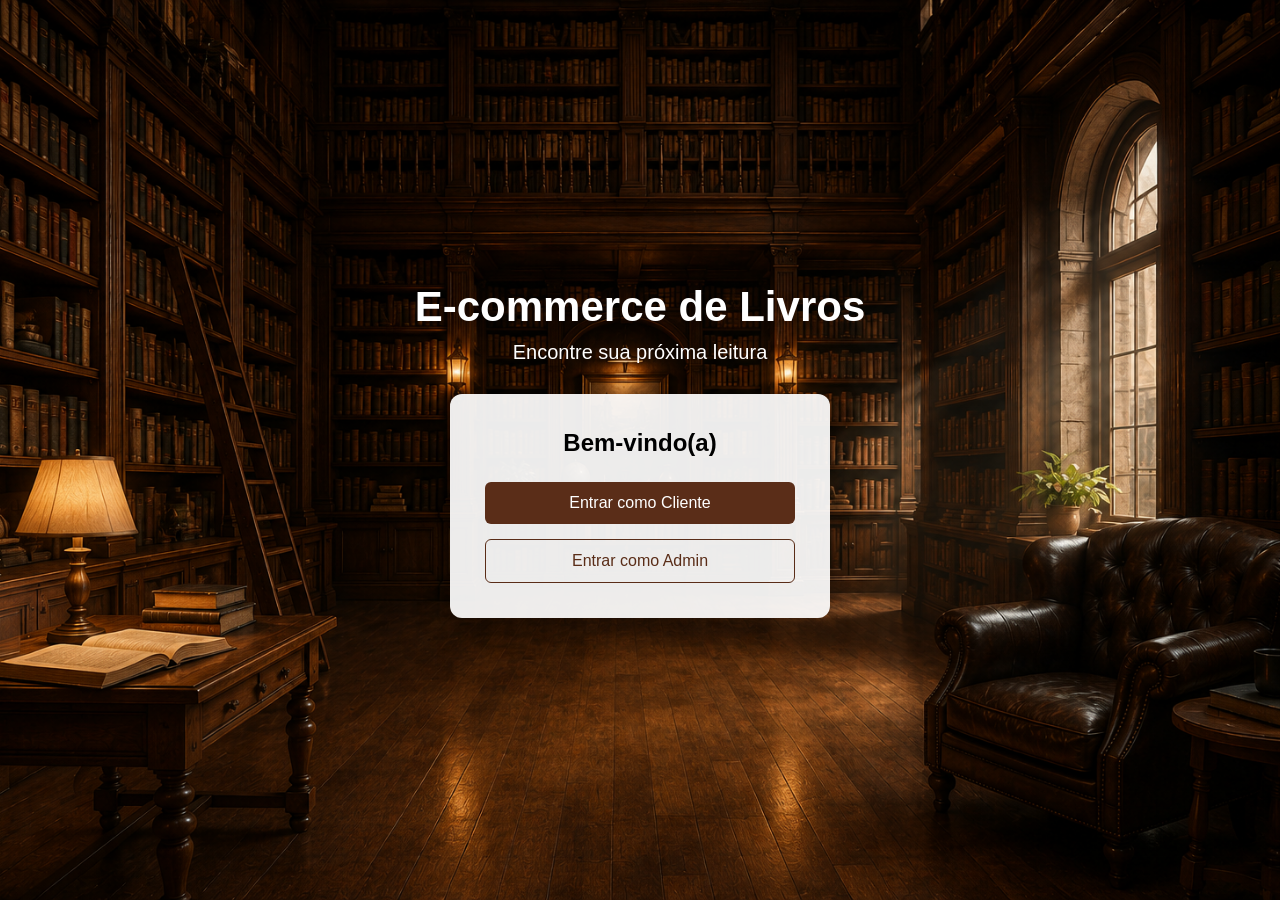
==== index.html @ c906cd30 "feat: cria a tela inicial de acesso" ====
<!DOCTYPE html>
<html lang="pt-BR">

<head>
    <meta charset="UTF-8">
    <meta name="viewport" content="width=device-width, initial-scale=1.0">
    <title>E-commerce de Livros</title>
    <link rel="stylesheet" href="css/style.css">

</head>

<body>
    <main class="container"> <!-- Cria um conteiner principal-->

        <div class="apresentacao">
            <h1>E-commerce de Livros</h1>
            <p> Encontre sua próxima leitura </p>
        </div>

    <div class="card-login">
        <h2>Bem-vindo(a)</h2>

        <div class="botoes">
        <button class="btn-cliente">Entrar como Cliente</button>
        <button class="btn-admin">Entrar como Admin</button> 
        </div> 
     </div>

    </main>
</body>

</html>
---- css/style.css ----
/* Aplica as configurações em todos os elementos da página*/
*{
    margin: 0; /* Remove as margens padrao do navegador*/
    padding: 0; /*Remove os espaçamentos internos padrão*/
    box-sizing: border-box; /* Faz Largura e a altura considerarem o padding e a borda*/
}
/* Configuraçoes gerais da pagina*/
body{
    font-family: Arial, sans-serif;
    background-image:url("../images/biblioteca.png"); /*imagem de fundo da tela inicial*/
    background-size: cover; /* faz a imagem preencher a tela inteira*/
    background-position: center; /* Centraliza a imagem */
    background-repeat: no-repeat;/* impede que a imagem fique se repetindo*/

}
/* Este é o container principal da pagina inicial*/
.container{
    min-height: 100vh; /* faz com que o texto ocupe no minimo 100% da altura visivel da tela*/

    display: flex; /* ativa o flexbox*/
    flex-direction: column; /* Organiza os elementos verticalmente*/
    justify-content: center; /*Centraliza no eixo vertical*/
    align-items: center; /*Centraliza no eixo horizontal*/
}

/*Area de apresentaçao*/
.apresentacao{
    text-align: center;
    color: white;
    margin-bottom: 30px;
}

/* Titulo principal*/
.apresentacao h1{
    font-size: 42px;
    margin-bottom: 10px;
}

/*subtitulo*/
.apresentacao p{
    font-size: 20px;
    margin-bottom: 0;
}

/*Container que agrupa os botoes da tela inicial*/
.botoes{
    display: flex; /*Coloca os botoes em um layout flexivel*/
    flex-direction: column;/*coloca um botao embaixo do outro*/
    gap: 15px;
}

/* estilo dos botoes da tela inicial*/
.botoes button{
    width: 100%;
    padding: 12px 24px; /*mexe no espaçamento intero(vertical e horizontal)*/
    font-size: 16px;
    cursor: pointer;
    

}

/* Card de entrada no sistema */
.card-login {
    background-color: rgba(255, 255, 255, 0.90); /*branco com leve transparencia */
    padding: 35px;
    border-radius: 12px; /*arredonda os cantos do card */
    width: 380px; /* largura do card*/
    text-align: center; /*centraliza o "Bemvindo(a)"*/
}

/*titulo de dentro do card*/
.card-login h2 {
    font-size: 24px;
    margin-bottom: 25px;
}

.card-login {
    background-color:rgba(255, 255, 255, 0.92);
    padding: 35px;
    border-radius: 12px;
    width: 380px;
    text-align: center;
    box-shadow: 0 8px 30px rgba(0, 0, 0, 0.35);/*cria uma sombra atras do card*/


}

/* Botao principal do Cliente */
.btn-cliente{
    background-color: #5a2d18;
    color: white;
    border: none;
    border-radius: 6px;
}

.btn-admin{
    background-color: transparent;
    color: #5a2d18;
    border: 1px solid #5a2d18;
    border-radius: 6px;
}

/*Efeito ao passar o mouse no botao cliente*/
.btn-cliente:hover{ /*classe que aplica essas propriedades abaixo somente quando o mouse passa pelo botao*/
    background-color:#3f1f10;

}

.btn-admin:hover{
    background-color:#5a2d18;
    color: white;
}
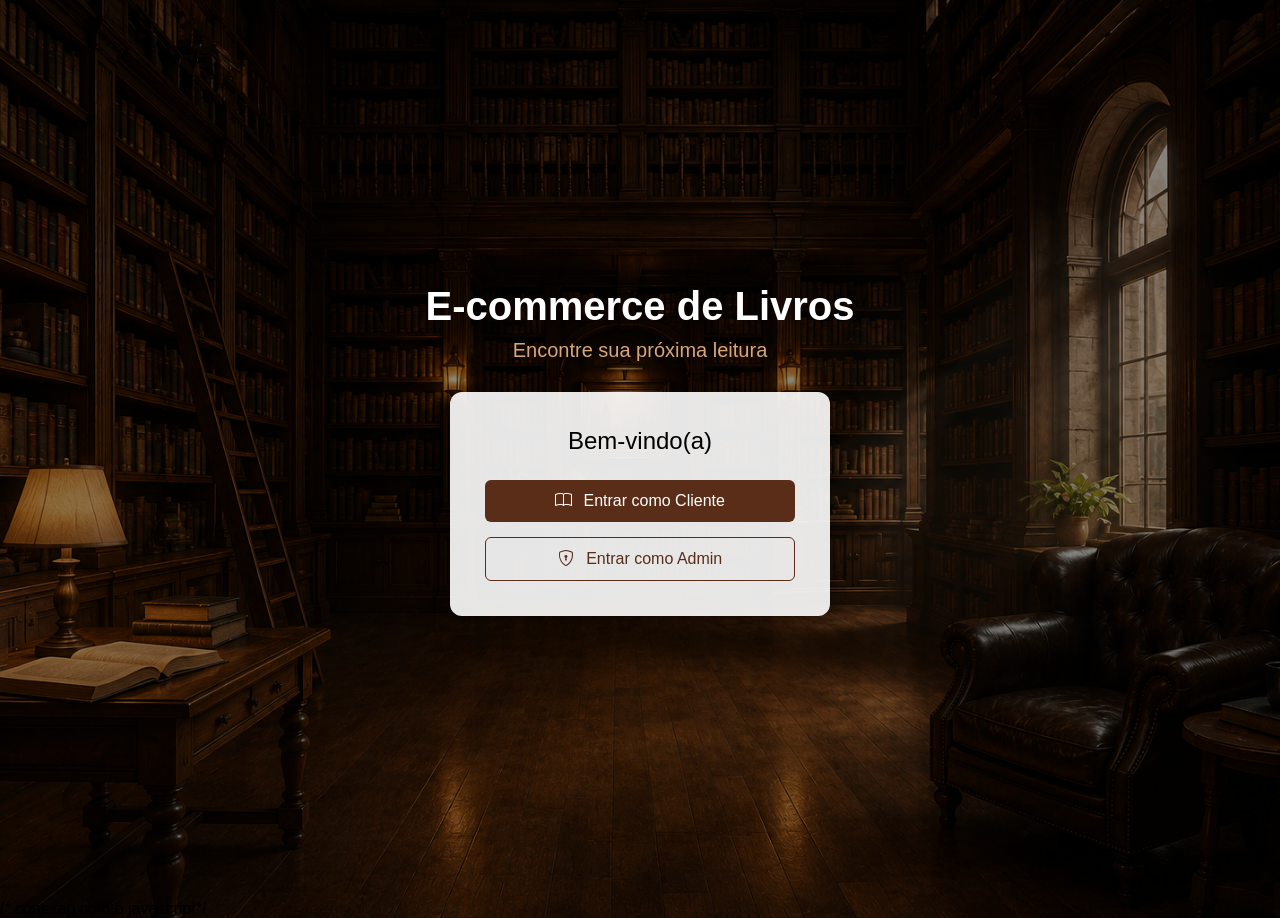
==== commit caec6840: "Implementa modal de login do cliente e navegacao para o ccatalogo" ====
--- a/index.html
+++ b/index.html
@@ -6,10 +6,13 @@
     <meta name="viewport" content="width=device-width, initial-scale=1.0">
     <title>E-commerce de Livros</title>
     <link rel="stylesheet" href="css/style.css">
+    <!-- Estou utilizando uma biblioteca de icones do Boostrap -->
+     <link rel="stylesheet" href="https://cdn.jsdelivr.net/npm/bootstrap-icons@1.13.1/font/bootstrap-icons.min.css">
 
 </head>
 
-<body>
+<body class="pagina-inicial">
+
     <main class="container"> <!-- Cria um conteiner principal-->
 
         <div class="apresentacao">
@@ -21,12 +24,62 @@
         <h2>Bem-vindo(a)</h2>
 
         <div class="botoes">
-        <button class="btn-cliente">Entrar como Cliente</button>
-        <button class="btn-admin">Entrar como Admin</button> 
+        <button class="btn-cliente">
+            <i class="bi bi-book"></i>
+            Entrar como Cliente
+        </button>
+
+        <button class="btn-admin">
+            <i class="bi bi-shield-lock"></i>
+            Entrar como Admin
+        </button> 
+
         </div> 
      </div>
 
     </main>
+
+    <!-- Modal de login do cliente -->
+        <div class="modal-login">
+        
+            <div class="conteudo-modal">
+
+                <!--Botao para fechar o modal-->
+                <buttom class="btn-fechar-modal">
+                    <i class="bi bi-x-lg"></i>
+                </buttom>
+
+                <h2>Login</h2>
+                <p>Selecione um cliente para entrar </p>
+
+                    <div class="seletor-cliente">
+
+                            <button class="btn-selecionar-cliente">
+                             Selecionar cliente
+                            <i class="bi bi-chevron-down"></i>  
+                        </button>
+
+                        <div class="lista-clientes">
+                                <button>Cliente 1</button>
+                                <button>Cliente 2</button>
+                                <button>Cliente 3</button>
+                                <button>Cliente 4</button>
+                                <button>Cliente 5</button>
+                                <button>Cliente 6</button>
+                        </div>
+                      
+                        
+                    </div> 
+                    <!--So aparece depois que um cliente for selecionado-->
+                    <buttom class="btn-entrar-cliente">
+                        Entrar
+                    </buttom>
+                    <p class="texto-cadastro">Ainda não cadastrado?</p>
+
+                    <button class="btn-cadastrar">Cadastrar-se</button>
+             </div> 
+         </div> 
+         <script src="js/app.js"></script> /* conexao com o javascript*/
 </body>
 
 </html>
--- a/css/style.css
+++ b/css/style.css
@@ -4,15 +4,21 @@
     padding: 0; /*Remove os espaçamentos internos padrão*/
     box-sizing: border-box; /* Faz Largura e a altura considerarem o padding e a borda*/
 }
+
 /* Configuraçoes gerais da pagina*/
-body{
+body{ /* Configuraçoes gerais de todas as paginas*/
     font-family: Arial, sans-serif;
-    background-image:url("../images/biblioteca.png"); /*imagem de fundo da tela inicial*/
+
+}  
+.pagina-inicial{/*fundo excluiso da tela inicial*/
+
+    background-image: /*camada escura sobre a imagem de fundo*/linear-gradient(rgba(0, 0, 0, 0.45), rgba(0, 0, 0, 0.45)), url("../images/biblioteca.png");/*imagem de fundo da tela inicial*/
     background-size: cover; /* faz a imagem preencher a tela inteira*/
     background-position: center; /* Centraliza a imagem */
     background-repeat: no-repeat;/* impede que a imagem fique se repetindo*/
 
 }
+
 /* Este é o container principal da pagina inicial*/
 .container{
     min-height: 100vh; /* faz com que o texto ocupe no minimo 100% da altura visivel da tela*/
@@ -32,14 +38,17 @@
 
 /* Titulo principal*/
 .apresentacao h1{
-    font-size: 42px;
+    font-size: 40px;
+    font-weight: 700;
     margin-bottom: 10px;
+    
 }
 
 /*subtitulo*/
 .apresentacao p{
     font-size: 20px;
     margin-bottom: 0;
+    color: #d6a77a;
 }
 
 /*Container que agrupa os botoes da tela inicial*/
@@ -66,23 +75,14 @@
     border-radius: 12px; /*arredonda os cantos do card */
     width: 380px; /* largura do card*/
     text-align: center; /*centraliza o "Bemvindo(a)"*/
+     box-shadow: 0 8px 30px rgba(0, 0, 0, 0.35);/*cria uma sombra atras do card*/
 }
 
 /*titulo de dentro do card*/
 .card-login h2 {
     font-size: 24px;
     margin-bottom: 25px;
-}
-
-.card-login {
-    background-color:rgba(255, 255, 255, 0.92);
-    padding: 35px;
-    border-radius: 12px;
-    width: 380px;
-    text-align: center;
-    box-shadow: 0 8px 30px rgba(0, 0, 0, 0.35);/*cria uma sombra atras do card*/
-
-
+    font-weight: normal;
 }
 
 /* Botao principal do Cliente */
@@ -110,3 +110,146 @@
     background-color:#5a2d18;
     color: white;
 }
+
+/* Espaçamento entre os icones e o texto dos botoes*/
+.botoes button i{
+    margin-right: 8px;
+}
+
+.modal-login{ /*camada que cobre a tela quando o modal abrir*/
+    position: fixed; /* Mantem o modal na tela*/
+    top: 0;
+    left: 0;
+
+    width: 100%;
+    height: 100%;
+
+    background-color: rgba(0, 0, 0, 0.60);/*escurece a tela de tras*/
+
+    display: none; /*modal começa escondido*/
+    justify-content: center;
+    align-items: center;
+}
+
+/* Estiliza o modal*/
+.conteudo-modal{
+    position: relative;/* mantem tudo do modal no lugar que defini aqui(exceto oq eu fizer fora)*/
+
+    background-color: white;
+    width: 400px;
+    padding: 30px;
+
+    border-radius: 12px;
+    text-align: center;
+
+    box-shadow: 0 8px 30px rgba(0, 0, 0, 0.40);
+
+    
+}
+
+/*Botao para fechar o modal*/
+.btn-fechar-modal{
+    position: absolute;
+
+    top: 15px;
+    right: 15px;
+
+    background: none;
+    border: none;
+
+    font-size: 18px;
+    cursor: pointer;
+
+}
+
+.conteudo-modal h2{
+    font-size: 26px;
+    margin-bottom: 8px;
+}
+
+.conteudo-modal p{
+    margin-bottom: 25px;
+    color: #555;
+}
+
+.lista-clientes {
+    display: none;
+    flex-direction: column;
+    gap: 5px;
+    margin-bottom: 20px;
+
+    max-height: 180px; /* altura maxima da lista*/
+    overflow-y: auto; /* cria rolagem vertical quando precisar*/
+}
+
+.lista-clientes button{
+    padding: 12px;
+    cursor: pointer;
+
+    background-color: #f5f5f5;
+    border: 1px solid #ddd;
+    border-radius: 6px;
+}
+
+.btn-cadastrar{
+    width: 100%;
+    padding: 12px;
+
+    background-color: #5a2d18;
+    color: white;
+
+    border: none;
+    border-radius: 6px;
+
+    cursor: pointer;
+}
+
+.btn-selecionar-cliente{
+    width: 100%;
+    padding: 12px 15px;
+
+    display: flex;
+    justify-content: space-between;
+    align-items: center;
+
+    background-color: #f5f5f5;
+    border: 1px solid #ddd;
+    border-radius: 6px;
+
+    font-size: 15px;
+    cursor: pointer;
+
+}
+
+.seletor-cliente{
+    width: 100%;
+    margin-bottom: 20px;
+}
+
+/*Botao de entrar apos sleecionar um cliente*/
+.btn-entrar-cliente{
+    display: none;
+
+    width: 100%;
+    padding: 12px;
+    margin-bottom: 20px;
+    color: #5a2d18;
+
+    border: 1px solid #5a2d18;
+    border-radius: 6px;
+
+    font-size: 16px;
+    cursor: pointer;
+}
+
+.btn-entrar-cliente:hover {
+    background-color: #5a2d18;
+    color: white;
+}
+
+/*Texto acima do botao do cadastro*/
+.texto-cadastro{
+    margin-bottom: 10px !important; /* esse !important é para compensar a regra generica que tem para conteudo modal*/
+    color: #555;
+    font-size: 14px;
+}
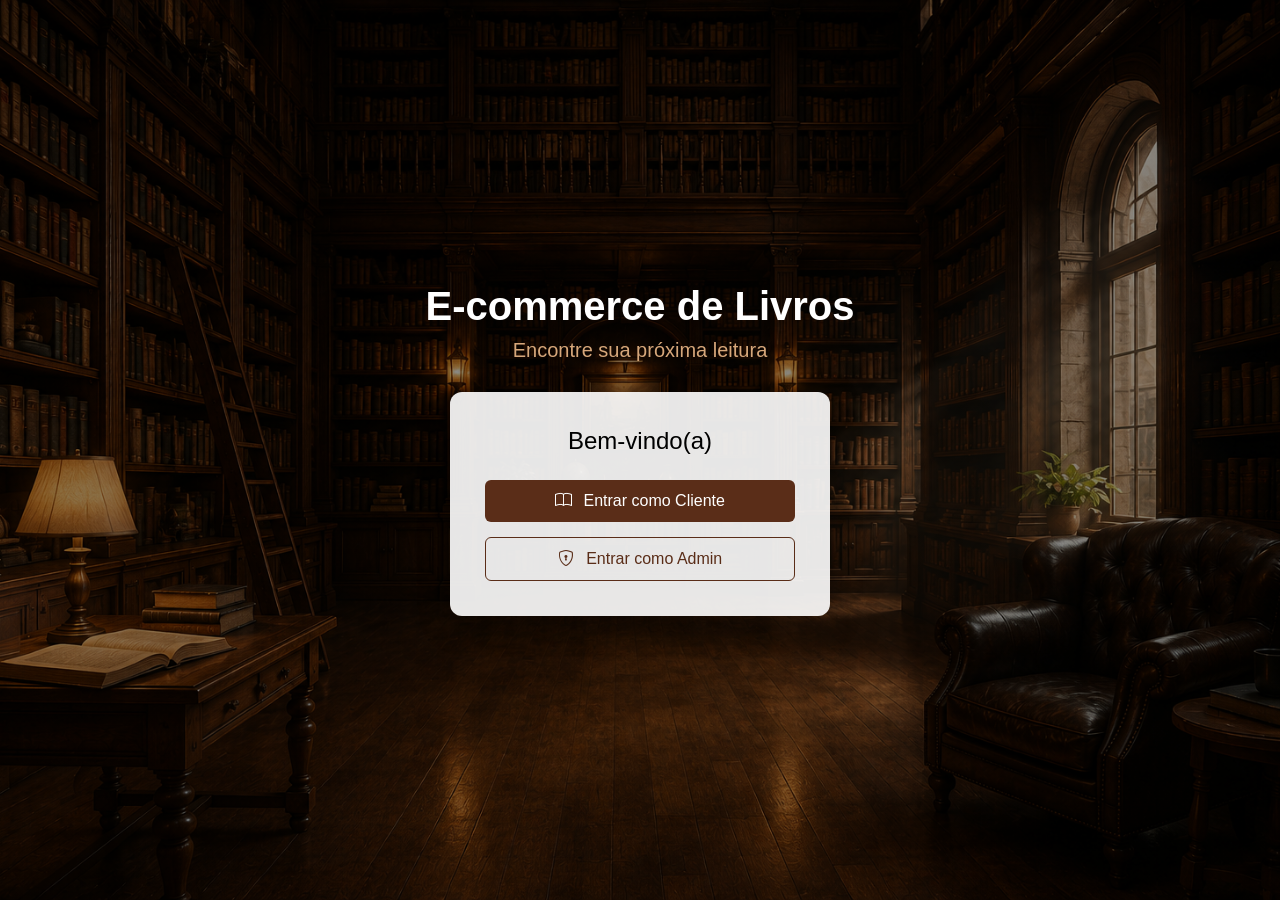
==== commit 96232243: "Implementa painel admin e gerenciament de pedidos" ====
--- a/index.html
+++ b/index.html
@@ -45,9 +45,9 @@
             <div class="conteudo-modal">
 
                 <!--Botao para fechar o modal-->
-                <buttom class="btn-fechar-modal">
+                <button class="btn-fechar-modal">
                     <i class="bi bi-x-lg"></i>
-                </buttom>
+                </button>
 
                 <h2>Login</h2>
                 <p>Selecione um cliente para entrar </p>
@@ -71,15 +71,46 @@
                         
                     </div> 
                     <!--So aparece depois que um cliente for selecionado-->
-                    <buttom class="btn-entrar-cliente">
+                    <button class="btn-entrar-cliente">
                         Entrar
-                    </buttom>
+                    </button>
                     <p class="texto-cadastro">Ainda não cadastrado?</p>
 
                     <button class="btn-cadastrar">Cadastrar-se</button>
+
+                    <div class="form-cadastro-cliente" style="display: none;">
+
+                        <h2>Cadastrar cliente</h2>
+
+                        <label>
+                            Nome:
+                            <input type="text">
+                        </label>
+
+                        <label>
+                            CPF:
+                            <input type="text" placeholder="000.000.000-00">
+                        </label>
+
+                    <label>
+                        Email:
+                        <input type="email">
+                    </label>
+
+                    <label>
+                        Telefone:
+                        <input type="text" placeholder="(00) 00000-0000">
+                    </label>
+
+                    <button class="btn-salvar-cadastro">
+                        Salvar cadastro
+                    </button>
+
              </div> 
          </div> 
-         <script src="js/app.js"></script> /* conexao com o javascript*/
+    </div>
+
+         <script src="js/app.js"></script> <!--conexao com o javascript--> 
 </body>
 
 </html>
--- a/css/style.css
+++ b/css/style.css
@@ -252,4 +252,49 @@
     margin-bottom: 10px !important; /* esse !important é para compensar a regra generica que tem para conteudo modal*/
     color: #555;
     font-size: 14px;
+}
+
+/* Formulário de cadastro do cliente */
+.form-cadastro-cliente {
+    margin-top: 20px;
+    padding-top: 20px;
+
+    border-top: 1px solid #ddd;
+}
+
+.form-cadastro-cliente h2 {
+    margin-bottom: 15px;
+}
+
+.form-cadastro-cliente label {
+    display: block;
+    margin-bottom: 10px;
+
+    text-align: left;
+}
+
+.form-cadastro-cliente input {
+    display: block;
+
+    width: 100%;
+    padding: 10px;
+    margin-top: 5px;
+
+    border: 1px solid #ccc;
+    border-radius: 6px;
+}
+
+.btn-salvar-cadastro {
+    width: 100%;
+    padding: 12px;
+
+    margin-top: 10px;
+
+    background-color: #5a2d18;
+    color: white;
+
+    border: none;
+    border-radius: 6px;
+
+    cursor: pointer;
 }
